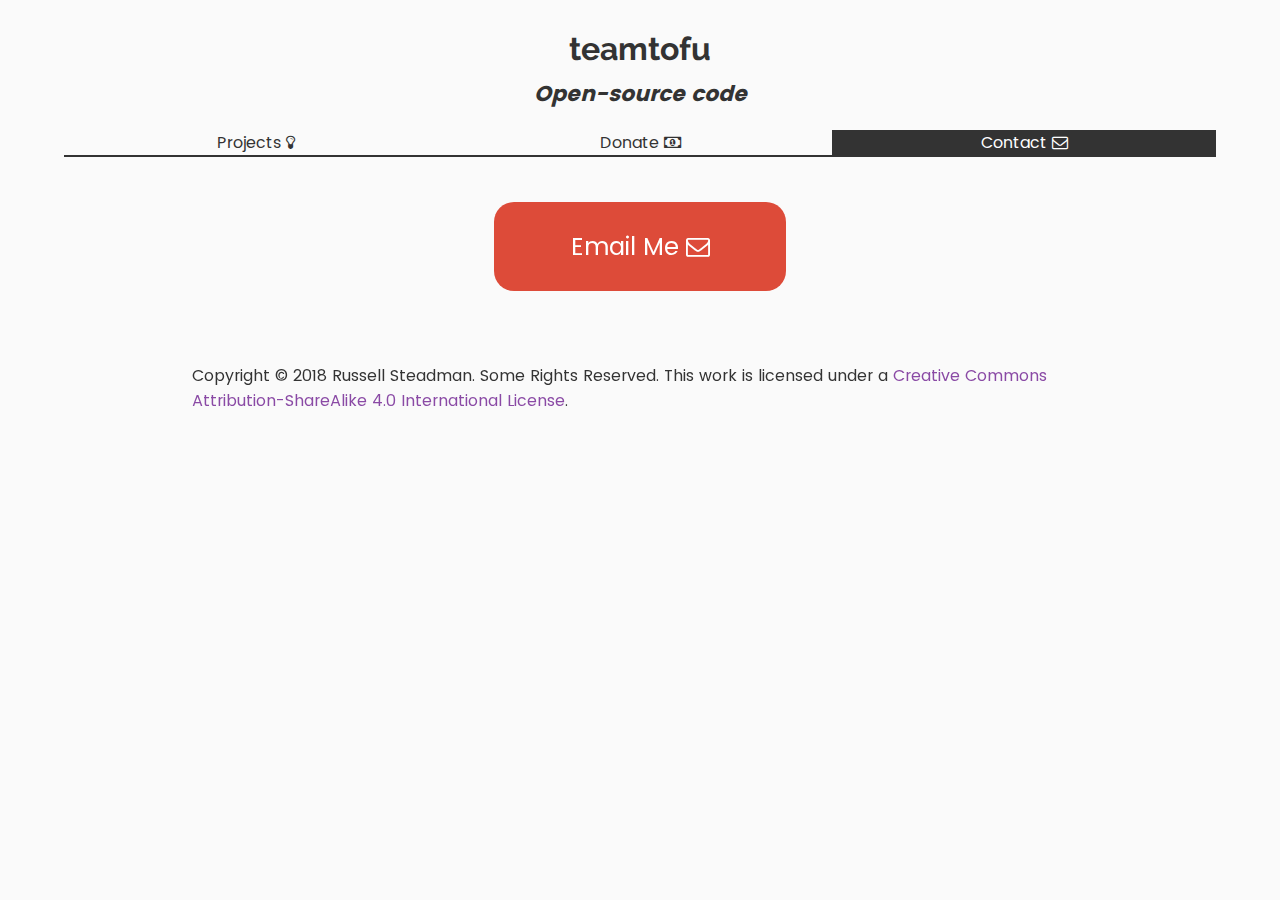
==== contact/index.html @ 70151086 "'initial'" ====
<!DOCTYPE html><html lang="en"><head><meta charset="utf-8"><meta http-equiv="X-UA-Compatible" content="IE=edge"><meta name="viewport" content="width=device-width,initial-scale=1,maximum-scale=1,user-scalable=no"><meta name="robots" content="index,follow"><link rel="apple-touch-icon" sizes="57x57" href="/icons/57.png"><link rel="apple-touch-icon" sizes="60x60" href="/icons/60.png"><link rel="apple-touch-icon" sizes="72x72" href="/icons/72.png"><link rel="apple-touch-icon" sizes="76x76" href="/icons/76.png"><link rel="apple-touch-icon" sizes="114x114" href="/icons/114.png"><link rel="apple-touch-icon" sizes="120x120" href="/icons/120.png"><link rel="apple-touch-icon" sizes="144x144" href="/icons/144.png"><link rel="apple-touch-icon" sizes="152x152" href="/icons/152.png"><link rel="apple-touch-icon" sizes="180x180" href="/icons/180.png"><link rel="icon" type="image/png" sizes="16x16" href="/icons/16.png"><link rel="icon" type="image/png" sizes="32x32" href="/icons/32.png"><link rel="icon" type="image/png" sizes="72x72" href="/icons/72.png"><link rel="icon" type="image/png" sizes="96x96" href="/icons/96.png"><link rel="icon" type="image/png" sizes="128x128" href="/icons/72.png"><link rel="icon" type="image/png" sizes="192x192" href="/icons/192.png"><meta name="msapplication-TileColor" content="#9a79d2"><meta name="msapplication-TileImage" content="/icons/144.png"><meta name="theme-color" content="#9a79d2"><link rel="manifest" href="/manifest.json"><title>Teamtofu | Code and web development</title><link href="/static/css/main.ed2d581c.css" rel="stylesheet"></head><body><div id="root" class="root"><div data-reactroot="" data-reactid="1" data-react-checksum="1185792867"><div class="home" data-reactid="2"><div class="header" data-reactid="3"><h1 class="fontduo title" data-reactid="4">teamtofu</h1><h2 class="tagline" data-reactid="5">Open-source code</h2><div class="options" data-reactid="6"><a class="softlink" href="/index.html" data-reactid="7"><div class="option" data-reactid="8"><!-- react-text: 9 -->Projects <!-- /react-text --><i class="fa fa-lightbulb-o" data-reactid="10"></i></div></a><a class="softlink" href="/donate/index.html" data-reactid="11"><div class="option" data-reactid="12"><!-- react-text: 13 -->Donate <!-- /react-text --><i class="fa fa-money" data-reactid="14"></i></div></a><a class="active" href="/contact/index.html" data-reactid="15"><div class="option" data-reactid="16"><!-- react-text: 17 -->Contact <!-- /react-text --><i class="fa fa-envelope-o" data-reactid="18"></i></div></a></div><div class="divider" data-reactid="19"></div></div><section data-scrollbar="true" class="scroll-outer" data-reactid="20"><article class="scroll-content" data-reactid="21"><div class="body" data-reactid="22"><div class="contact" data-reactid="23"><a class="email" href="mailto:e8a7d812@opayq.com" data-reactid="24"><div data-reactid="25"><!-- react-text: 26 -->Email Me <!-- /react-text --><i class="fa fa-envelope-o" data-reactid="27"></i></div></a><div class="copy" data-reactid="28"><!-- react-text: 29 -->Copyright &#xA9; 2018 Russell Steadman. Some Rights Reserved. This work is licensed under a <!-- /react-text --><a rel="license" class="softlink" href="http://creativecommons.org/licenses/by-sa/4.0/" data-reactid="30">Creative Commons Attribution-ShareAlike 4.0 International License</a><!-- react-text: 31 -->.<!-- /react-text --></div></div></div></article><aside class="scrollbar-track scrollbar-track-x" data-reactid="32"><div class="scrollbar-thumb scrollbar-thumb-x" data-reactid="33"></div></aside><aside class="scrollbar-track scrollbar-track-y" data-reactid="34"><div class="scrollbar-thumb scrollbar-thumb-y" data-reactid="35"></div></aside><canvas class="overscroll-glow" data-reactid="36"></canvas></section></div></div></div><script type="text/javascript" src="/static/js/main.002cfb19.js"></script></body></html>
---- static/css/main.ed2d581c.css ----
body{padding:0;font-size:16px}body,html{font-family:Poppins,Raleway,Arial,sans-serif}.fontduo{font-family:Raleway,Poppins,Arial,sans-serif!important}@font-face{font-family:FontAwesome;src:url(/static/media/fontawesome-webfont.674f50d2.eot);src:url(/static/media/fontawesome-webfont.674f50d2.eot?#iefix&v=4.7.0) format("embedded-opentype"),url(/static/media/fontawesome-webfont.af7ae505.woff2) format("woff2"),url(/static/media/fontawesome-webfont.fee66e71.woff) format("woff"),url(/static/media/fontawesome-webfont.b06871f2.ttf) format("truetype"),url(/static/media/fontawesome-webfont.912ec66d.svg#fontawesomeregular) format("svg");font-weight:400;font-style:normal}.fa{display:inline-block;font:normal normal normal 14px/1 FontAwesome;font-size:inherit;text-rendering:auto;-webkit-font-smoothing:antialiased;-moz-osx-font-smoothing:grayscale}.fa-2x{font-size:2em}.fa-3x{font-size:3em}.fa-4x{font-size:4em}.fa-5x{font-size:5em}.fa-envelope-o:before{content:"\F003"}.fa-home:before{content:"\F015"}.fa-download:before{content:"\F019"}.fa-key:before{content:"\F084"}.fa-github:before{content:"\F09B"}.fa-link:before{content:"\F0C1"}.fa-copy:before{content:"\F0C5"}.fa-save:before{content:"\F0C7"}.fa-money:before{content:"\F0D6"}.fa-envelope:before{content:"\F0E0"}.fa-lightbulb-o:before{content:"\F0EB"}.fa-code:before{content:"\F121"}.fa-html5:before{content:"\F13B"}.fa-css3:before{content:"\F13C"}.fa-header:before{content:"\F1DC"}.fa-paypal:before{content:"\F1ED"}.fa-copyright:before{content:"\F1F9"}.fa-creative-commons:before{content:"\F25E"}.fa-map-o:before{content:"\F278"}.fa-map:before{content:"\F279"}.fa-fa:before{content:"\F2B4"}.fa-envelope-open:before{content:"\F2B6"}.fa-envelope-open-o:before{content:"\F2B7"}.fa-id-card:before{content:"\F2C2"}.fa-id-card-o:before{content:"\F2C3"}html{font-family:sans-serif;-ms-text-size-adjust:100%;-webkit-text-size-adjust:100%}body{margin:0}article,aside,header,main,section{display:block}canvas{display:inline-block;vertical-align:baseline}[hidden]{display:none}a{background-color:transparent}a:active,a:hover{outline:0}h1{font-size:2em;margin:.67em 0}code{font-family:monospace,monospace;font-size:1em}[hidden]{display:none!important}@font-face{font-family:Poppins;font-style:normal;font-display:swap;font-weight:300;src:local("Poppins Light "),local("Poppins-Light"),url([data-uri]) format("woff2"),url(/static/media/poppins-latin-300.71c42527.woff) format("woff")}@font-face{font-family:Poppins;font-style:normal;font-display:swap;font-weight:400;src:local("Poppins Regular "),local("Poppins-Regular"),url([data-uri]) format("woff2"),url(/static/media/poppins-latin-400.37e0bed7.woff) format("woff")}@font-face{font-family:Poppins;font-style:normal;font-display:swap;font-weight:500;src:local("Poppins Medium "),local("Poppins-Medium"),url([data-uri]) format("woff2"),url(/static/media/poppins-latin-500.9d6036eb.woff) format("woff")}@font-face{font-family:Poppins;font-style:normal;font-display:swap;font-weight:600;src:local("Poppins SemiBold "),local("Poppins-SemiBold"),url([data-uri]) format("woff2"),url(/static/media/poppins-latin-600.e666dced.woff) format("woff")}@font-face{font-family:Poppins;font-style:normal;font-display:swap;font-weight:700;src:local("Poppins Bold "),local("Poppins-Bold"),url([data-uri]) format("woff2"),url([data-uri]) format("woff")}@font-face{font-family:Raleway;font-style:normal;font-display:swap;font-weight:100;src:local("Raleway Thin "),local("Raleway-Thin"),url(/static/media/raleway-latin-100.735afb75.woff2) format("woff2"),url(/static/media/raleway-latin-100.d52dfbc3.woff) format("woff")}@font-face{font-family:Raleway;font-style:italic;font-display:swap;font-weight:100;src:local("Raleway Thin italic"),local("Raleway-Thinitalic"),url(/static/media/raleway-latin-100italic.73f67602.woff2) format("woff2"),url(/static/media/raleway-latin-100italic.b95c754a.woff) format("woff")}@font-face{font-family:Raleway;font-style:normal;font-display:swap;font-weight:200;src:local("Raleway Extra Light "),local("Raleway-Extra Light"),url(/static/media/raleway-latin-200.323561d9.woff2) format("woff2"),url(/static/media/raleway-latin-200.47d350bd.woff) format("woff")}@font-face{font-family:Raleway;font-style:italic;font-display:swap;font-weight:200;src:local("Raleway Extra Light italic"),local("Raleway-Extra Lightitalic"),url(/static/media/raleway-latin-200italic.76db40bf.woff2) format("woff2"),url(/static/media/raleway-latin-200italic.a62e2b87.woff) format("woff")}@font-face{font-family:Raleway;font-style:normal;font-display:swap;font-weight:300;src:local("Raleway Light "),local("Raleway-Light"),url(/static/media/raleway-latin-300.1acb42d7.woff2) format("woff2"),url(/static/media/raleway-latin-300.34f26209.woff) format("woff")}@font-face{font-family:Raleway;font-style:italic;font-display:swap;font-weight:300;src:local("Raleway Light italic"),local("Raleway-Lightitalic"),url(/static/media/raleway-latin-300italic.4380041f.woff2) format("woff2"),url(/static/media/raleway-latin-300italic.180725ba.woff) format("woff")}@font-face{font-family:Raleway;font-style:normal;font-display:swap;font-weight:400;src:local("Raleway Regular "),local("Raleway-Regular"),url(/static/media/raleway-latin-400.2075794c.woff2) format("woff2"),url(/static/media/raleway-latin-400.bd67f25d.woff) format("woff")}@font-face{font-family:Raleway;font-style:italic;font-display:swap;font-weight:400;src:local("Raleway Regular italic"),local("Raleway-Regularitalic"),url(/static/media/raleway-latin-400italic.de4bb8c8.woff2) format("woff2"),url(/static/media/raleway-latin-400italic.a5888ae2.woff) format("woff")}@font-face{font-family:Raleway;font-style:normal;font-display:swap;font-weight:500;src:local("Raleway Medium "),local("Raleway-Medium"),url(/static/media/raleway-latin-500.de818060.woff2) format("woff2"),url(/static/media/raleway-latin-500.82718281.woff) format("woff")}@font-face{font-family:Raleway;font-style:italic;font-display:swap;font-weight:500;src:local("Raleway Medium italic"),local("Raleway-Mediumitalic"),url(/static/media/raleway-latin-500italic.0ed855b4.woff2) format("woff2"),url(/static/media/raleway-latin-500italic.5fbef688.woff) format("woff")}@font-face{font-family:Raleway;font-style:normal;font-display:swap;font-weight:600;src:local("Raleway SemiBold "),local("Raleway-SemiBold"),url(/static/media/raleway-latin-600.bd2bb116.woff2) format("woff2"),url(/static/media/raleway-latin-600.eae0742c.woff) format("woff")}@font-face{font-family:Raleway;font-style:italic;font-display:swap;font-weight:600;src:local("Raleway SemiBold italic"),local("Raleway-SemiBolditalic"),url(/static/media/raleway-latin-600italic.c031cce6.woff2) format("woff2"),url(/static/media/raleway-latin-600italic.43b080a4.woff) format("woff")}@font-face{font-family:Raleway;font-style:normal;font-display:swap;font-weight:700;src:local("Raleway Bold "),local("Raleway-Bold"),url(/static/media/raleway-latin-700.dcbe8703.woff2) format("woff2"),url(/static/media/raleway-latin-700.5098f8c8.woff) format("woff")}@font-face{font-family:Raleway;font-style:italic;font-display:swap;font-weight:700;src:local("Raleway Bold italic"),local("Raleway-Bolditalic"),url(/static/media/raleway-latin-700italic.52a8c3f8.woff2) format("woff2"),url(/static/media/raleway-latin-700italic.bfa3acd9.woff) format("woff")}@font-face{font-family:Raleway;font-style:normal;font-display:swap;font-weight:800;src:local("Raleway ExtraBold "),local("Raleway-ExtraBold"),url(/static/media/raleway-latin-800.47609ca0.woff2) format("woff2"),url(/static/media/raleway-latin-800.2277f1ba.woff) format("woff")}@font-face{font-family:Raleway;font-style:italic;font-display:swap;font-weight:800;src:local("Raleway ExtraBold italic"),local("Raleway-ExtraBolditalic"),url(/static/media/raleway-latin-800italic.e571e4c8.woff2) format("woff2"),url(/static/media/raleway-latin-800italic.b12796f5.woff) format("woff")}@font-face{font-family:Raleway;font-style:normal;font-display:swap;font-weight:900;src:local("Raleway #000 "),local("Raleway-Black"),url(/static/media/raleway-latin-900.0f85e4bf.woff2) format("woff2"),url(/static/media/raleway-latin-900.a58f25dc.woff) format("woff")}@font-face{font-family:Raleway;font-style:italic;font-display:swap;font-weight:900;src:local("Raleway #000 italic"),local("Raleway-Blackitalic"),url(/static/media/raleway-latin-900italic.c8f1b2c3.woff2) format("woff2"),url(/static/media/raleway-latin-900italic.f202fc5b.woff) format("woff")}.default{cursor:default}.default,.home{-webkit-user-select:none;-moz-user-select:none;-ms-user-select:none;user-select:none}.home{display:-webkit-box;display:-ms-flexbox;display:flex;-webkit-box-orient:vertical;-webkit-box-direction:normal;-ms-flex-direction:column;flex-direction:column;width:100vw;height:100vh;overflow:hidden;-webkit-box-align:center;-ms-flex-align:center;align-items:center;font-size:16px}.home .header{text-align:center}.home .header .title{margin:30px 0 10px}.home .header .tagline{font-style:italic;font-size:1.35em}.home .header .options{margin-top:20px;width:90vw;display:-webkit-box;display:-ms-flexbox;display:flex;-ms-flex-pack:distribute;justify-content:space-around}.home .header .options a{outline:0;color:#333;display:block;width:100%;text-decoration:none}.home .header .options a:hover{font-weight:700}.home .header .options a.active{background-color:#333;color:#fff;font-weight:400}.home .header .options a .option{width:100%}.home .header .divider{background-color:#333;height:2px;width:90vw}.home .scroll-content,.home .scroll-outer{width:100%}.home .body,.home .scroll-content,.home .scroll-outer{display:-webkit-box;display:-ms-flexbox;display:flex;-webkit-box-flex:1;-ms-flex-positive:1;flex-grow:1}.home .body{width:100vw;height:100%;-webkit-box-orient:vertical;-webkit-box-direction:normal;-ms-flex-direction:column;flex-direction:column;-webkit-box-align:center;-ms-flex-align:center;align-items:center}.home .body .cardgroup{width:100vw}.home .body .cardgroup .card{width:80vw;margin:4vh 10vw;padding:5vh 3vw;border:2px solid #333;border-radius:7px;background-color:#fafafa}@media only screen and (min-width:512px){.home .body .cardgroup .card{width:60vw;margin:4vh 20vw}}.home .body .cardgroup .card .name{font-weight:400;font-size:28px;margin-bottom:10px}.home .body .cardgroup .card .docs{outline:0;text-decoration:none}.home .body .cardgroup .card .docs div{padding:1.5vh 1vw;margin:1vh 0;background-color:#8a4aa5;color:#fff;width:100%;text-align:center}.home .body .cardgroup .card .download .github{outline:0;text-decoration:none}.home .body .cardgroup .card .download .github div{padding:1.5vh 1vw;margin:1vh 0;background-color:#24292e;color:#fff;width:100%;text-align:center}.home .body .cardgroup .card .download .npm{width:100%;background-color:#f0f0f0}.home .body .cardgroup .card .download .npm div{padding:5px;-webkit-user-select:text;-moz-user-select:text;-ms-user-select:text;user-select:text}.home .body .cardgroup .card .download .bower{width:100%;background-color:#f0f0f0}.home .body .cardgroup .card .download .bower div{padding:5px;-webkit-user-select:text;-moz-user-select:text;-ms-user-select:text;user-select:text}.home .body .cardgroup .card .license{margin-top:2vh;font-style:italic}.home .body .copy{margin:3vh 15vw;width:70vw}.home .body .donate{width:100vw;display:-webkit-box;display:-ms-flexbox;display:flex;-webkit-box-orient:vertical;-webkit-box-direction:normal;-ms-flex-direction:column;flex-direction:column;-webkit-box-align:center;-ms-flex-align:center;align-items:center}.home .body .donate .paypal{font-size:24px;color:#fff;text-decoration:none;-ms-flex-negative:1;flex-shrink:1}.home .body .donate .paypal div{padding:3vh 6vw;margin:5vh 0;border-radius:20px;background:linear-gradient(45deg,#009cde,#003087)}.home .body .contact{width:100vw;display:-webkit-box;display:-ms-flexbox;display:flex;-webkit-box-orient:vertical;-webkit-box-direction:normal;-ms-flex-direction:column;flex-direction:column;-webkit-box-align:center;-ms-flex-align:center;align-items:center}.home .body .contact .email{font-size:24px;color:#fff;text-decoration:none}.home .body .contact .email div{padding:3vh 6vw;margin:5vh 0;border-radius:20px;background-color:#dd4b39}body,html{margin:0;padding:0;font-size:16px;color:#333;background-color:#fafafa}*,:after,:before{box-sizing:border-box}.softlink{color:#8a4aa5;text-decoration:none}.softlink:hover{text-decoration:underline}h1,h2,h3,h4,h5,h6{margin:0;padding:0}[data-scrollbar],[scrollbar],scrollbar{display:block;position:relative}[data-scrollbar] .scroll-content,[scrollbar] .scroll-content,scrollbar .scroll-content{-webkit-transform:translateZ(0);transform:translateZ(0)}[data-scrollbar] .scrollbar-track,[scrollbar] .scrollbar-track,scrollbar .scrollbar-track{position:absolute;opacity:0;z-index:1;transition:opacity .5s ease-out,background .5s ease-out;background:0 0;-webkit-user-select:none;-moz-user-select:none;-ms-user-select:none;user-select:none}[data-scrollbar] .scrollbar-track:hover,[scrollbar] .scrollbar-track:hover,scrollbar .scrollbar-track:hover{opacity:1;background:hsla(0,0%,87%,.75)}[data-scrollbar] .scrollbar-track-x,[scrollbar] .scrollbar-track-x,scrollbar .scrollbar-track-x{bottom:0;left:0;width:100%;height:8px}[data-scrollbar] .scrollbar-track-y,[scrollbar] .scrollbar-track-y,scrollbar .scrollbar-track-y{top:0;right:0;width:8px;height:100%}[data-scrollbar] .scrollbar-thumb,[scrollbar] .scrollbar-thumb,scrollbar .scrollbar-thumb{position:absolute;top:0;left:0;width:8px;height:8px;background:rgba(0,0,0,.5);border-radius:4px}[data-scrollbar] .overscroll-glow,[scrollbar] .overscroll-glow,scrollbar .overscroll-glow{position:absolute;top:0;left:0;width:100%;height:100%}
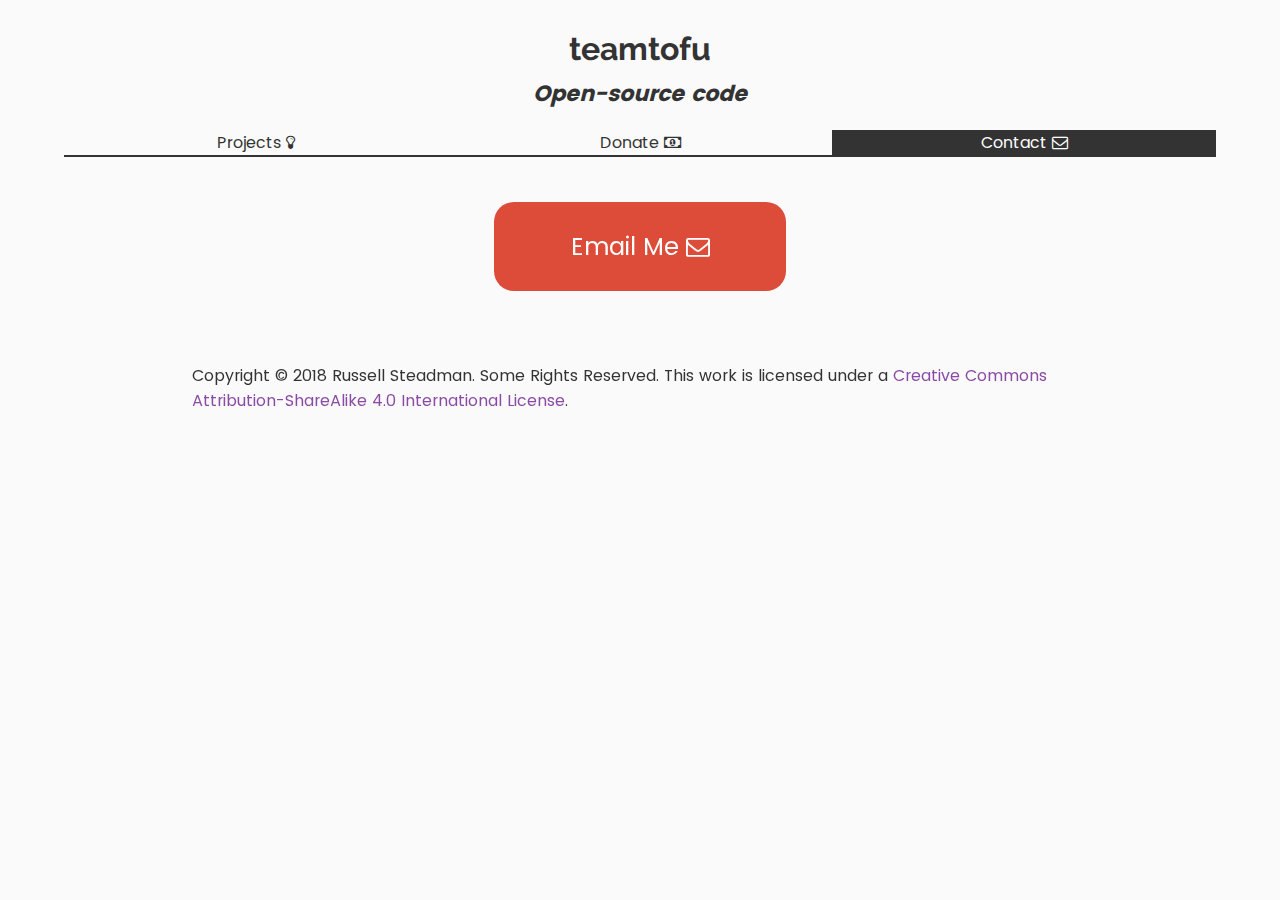
==== commit 29a0e908: "Fix mobile issue" ====
--- a/contact/index.html
+++ b/contact/index.html
@@ -1 +1 @@
-<!DOCTYPE html><html lang="en"><head><meta charset="utf-8"><meta http-equiv="X-UA-Compatible" content="IE=edge"><meta name="viewport" content="width=device-width,initial-scale=1,maximum-scale=1,user-scalable=no"><meta name="robots" content="index,follow"><link rel="apple-touch-icon" sizes="57x57" href="/icons/57.png"><link rel="apple-touch-icon" sizes="60x60" href="/icons/60.png"><link rel="apple-touch-icon" sizes="72x72" href="/icons/72.png"><link rel="apple-touch-icon" sizes="76x76" href="/icons/76.png"><link rel="apple-touch-icon" sizes="114x114" href="/icons/114.png"><link rel="apple-touch-icon" sizes="120x120" href="/icons/120.png"><link rel="apple-touch-icon" sizes="144x144" href="/icons/144.png"><link rel="apple-touch-icon" sizes="152x152" href="/icons/152.png"><link rel="apple-touch-icon" sizes="180x180" href="/icons/180.png"><link rel="icon" type="image/png" sizes="16x16" href="/icons/16.png"><link rel="icon" type="image/png" sizes="32x32" href="/icons/32.png"><link rel="icon" type="image/png" sizes="72x72" href="/icons/72.png"><link rel="icon" type="image/png" sizes="96x96" href="/icons/96.png"><link rel="icon" type="image/png" sizes="128x128" href="/icons/72.png"><link rel="icon" type="image/png" sizes="192x192" href="/icons/192.png"><meta name="msapplication-TileColor" content="#9a79d2"><meta name="msapplication-TileImage" content="/icons/144.png"><meta name="theme-color" content="#9a79d2"><link rel="manifest" href="/manifest.json"><title>Teamtofu | Code and web development</title><link href="/static/css/main.ed2d581c.css" rel="stylesheet"></head><body><div id="root" class="root"><div data-reactroot="" data-reactid="1" data-react-checksum="1185792867"><div class="home" data-reactid="2"><div class="header" data-reactid="3"><h1 class="fontduo title" data-reactid="4">teamtofu</h1><h2 class="tagline" data-reactid="5">Open-source code</h2><div class="options" data-reactid="6"><a class="softlink" href="/index.html" data-reactid="7"><div class="option" data-reactid="8"><!-- react-text: 9 -->Projects <!-- /react-text --><i class="fa fa-lightbulb-o" data-reactid="10"></i></div></a><a class="softlink" href="/donate/index.html" data-reactid="11"><div class="option" data-reactid="12"><!-- react-text: 13 -->Donate <!-- /react-text --><i class="fa fa-money" data-reactid="14"></i></div></a><a class="active" href="/contact/index.html" data-reactid="15"><div class="option" data-reactid="16"><!-- react-text: 17 -->Contact <!-- /react-text --><i class="fa fa-envelope-o" data-reactid="18"></i></div></a></div><div class="divider" data-reactid="19"></div></div><section data-scrollbar="true" class="scroll-outer" data-reactid="20"><article class="scroll-content" data-reactid="21"><div class="body" data-reactid="22"><div class="contact" data-reactid="23"><a class="email" href="mailto:e8a7d812@opayq.com" data-reactid="24"><div data-reactid="25"><!-- react-text: 26 -->Email Me <!-- /react-text --><i class="fa fa-envelope-o" data-reactid="27"></i></div></a><div class="copy" data-reactid="28"><!-- react-text: 29 -->Copyright &#xA9; 2018 Russell Steadman. Some Rights Reserved. This work is licensed under a <!-- /react-text --><a rel="license" class="softlink" href="http://creativecommons.org/licenses/by-sa/4.0/" data-reactid="30">Creative Commons Attribution-ShareAlike 4.0 International License</a><!-- react-text: 31 -->.<!-- /react-text --></div></div></div></article><aside class="scrollbar-track scrollbar-track-x" data-reactid="32"><div class="scrollbar-thumb scrollbar-thumb-x" data-reactid="33"></div></aside><aside class="scrollbar-track scrollbar-track-y" data-reactid="34"><div class="scrollbar-thumb scrollbar-thumb-y" data-reactid="35"></div></aside><canvas class="overscroll-glow" data-reactid="36"></canvas></section></div></div></div><script type="text/javascript" src="/static/js/main.002cfb19.js"></script></body></html>+<!DOCTYPE html><html lang="en"><head><meta charset="utf-8"><meta http-equiv="X-UA-Compatible" content="IE=edge"><meta name="viewport" content="width=device-width,initial-scale=1,maximum-scale=1,user-scalable=no"><meta name="robots" content="index,follow"><link rel="apple-touch-icon" sizes="57x57" href="/icons/57.png"><link rel="apple-touch-icon" sizes="60x60" href="/icons/60.png"><link rel="apple-touch-icon" sizes="72x72" href="/icons/72.png"><link rel="apple-touch-icon" sizes="76x76" href="/icons/76.png"><link rel="apple-touch-icon" sizes="114x114" href="/icons/114.png"><link rel="apple-touch-icon" sizes="120x120" href="/icons/120.png"><link rel="apple-touch-icon" sizes="144x144" href="/icons/144.png"><link rel="apple-touch-icon" sizes="152x152" href="/icons/152.png"><link rel="apple-touch-icon" sizes="180x180" href="/icons/180.png"><link rel="icon" type="image/png" sizes="16x16" href="/icons/16.png"><link rel="icon" type="image/png" sizes="32x32" href="/icons/32.png"><link rel="icon" type="image/png" sizes="72x72" href="/icons/72.png"><link rel="icon" type="image/png" sizes="96x96" href="/icons/96.png"><link rel="icon" type="image/png" sizes="128x128" href="/icons/72.png"><link rel="icon" type="image/png" sizes="192x192" href="/icons/192.png"><meta name="msapplication-TileColor" content="#9a79d2"><meta name="msapplication-TileImage" content="/icons/144.png"><meta name="theme-color" content="#9a79d2"><link rel="manifest" href="/manifest.json"><title>Teamtofu | Code and web development</title><link href="/static/css/main.1d068de7.css" rel="stylesheet"></head><body><div id="root" class="root"><div data-reactroot="" data-reactid="1" data-react-checksum="1185792867"><div class="home" data-reactid="2"><div class="header" data-reactid="3"><h1 class="fontduo title" data-reactid="4">teamtofu</h1><h2 class="tagline" data-reactid="5">Open-source code</h2><div class="options" data-reactid="6"><a class="softlink" href="/index.html" data-reactid="7"><div class="option" data-reactid="8"><!-- react-text: 9 -->Projects <!-- /react-text --><i class="fa fa-lightbulb-o" data-reactid="10"></i></div></a><a class="softlink" href="/donate/index.html" data-reactid="11"><div class="option" data-reactid="12"><!-- react-text: 13 -->Donate <!-- /react-text --><i class="fa fa-money" data-reactid="14"></i></div></a><a class="active" href="/contact/index.html" data-reactid="15"><div class="option" data-reactid="16"><!-- react-text: 17 -->Contact <!-- /react-text --><i class="fa fa-envelope-o" data-reactid="18"></i></div></a></div><div class="divider" data-reactid="19"></div></div><section data-scrollbar="true" class="scroll-outer" data-reactid="20"><article class="scroll-content" data-reactid="21"><div class="body" data-reactid="22"><div class="contact" data-reactid="23"><a class="email" href="mailto:e8a7d812@opayq.com" data-reactid="24"><div data-reactid="25"><!-- react-text: 26 -->Email Me <!-- /react-text --><i class="fa fa-envelope-o" data-reactid="27"></i></div></a><div class="copy" data-reactid="28"><!-- react-text: 29 -->Copyright &#xA9; 2018 Russell Steadman. Some Rights Reserved. This work is licensed under a <!-- /react-text --><a rel="license" class="softlink" href="http://creativecommons.org/licenses/by-sa/4.0/" data-reactid="30">Creative Commons Attribution-ShareAlike 4.0 International License</a><!-- react-text: 31 -->.<!-- /react-text --></div></div></div></article><aside class="scrollbar-track scrollbar-track-x" data-reactid="32"><div class="scrollbar-thumb scrollbar-thumb-x" data-reactid="33"></div></aside><aside class="scrollbar-track scrollbar-track-y" data-reactid="34"><div class="scrollbar-thumb scrollbar-thumb-y" data-reactid="35"></div></aside><canvas class="overscroll-glow" data-reactid="36"></canvas></section></div></div></div><script type="text/javascript" src="/static/js/main.4d1da8d4.js"></script></body></html>--- a/static/css/main.1d068de7.css
+++ b/static/css/main.1d068de7.css
@@ -0,0 +1 @@
+#root,body{margin:0;padding:0;font-size:16px}#root,body,html{font-family:Poppins,Raleway,Arial,sans-serif}.fontduo{font-family:Raleway,Poppins,Arial,sans-serif!important}@font-face{font-family:FontAwesome;src:url(/static/media/fontawesome-webfont.674f50d2.eot);src:url(/static/media/fontawesome-webfont.674f50d2.eot?#iefix&v=4.7.0) format("embedded-opentype"),url(/static/media/fontawesome-webfont.af7ae505.woff2) format("woff2"),url(/static/media/fontawesome-webfont.fee66e71.woff) format("woff"),url(/static/media/fontawesome-webfont.b06871f2.ttf) format("truetype"),url(/static/media/fontawesome-webfont.912ec66d.svg#fontawesomeregular) format("svg");font-weight:400;font-style:normal}.fa{display:inline-block;font:normal normal normal 14px/1 FontAwesome;font-size:inherit;text-rendering:auto;-webkit-font-smoothing:antialiased;-moz-osx-font-smoothing:grayscale}.fa-2x{font-size:2em}.fa-3x{font-size:3em}.fa-4x{font-size:4em}.fa-5x{font-size:5em}.fa-envelope-o:before{content:"\F003"}.fa-user:before{content:"\F007"}.fa-th:before{content:"\F00A"}.fa-home:before{content:"\F015"}.fa-download:before{content:"\F019"}.fa-repeat:before{content:"\F01E"}.fa-text-width:before{content:"\F035"}.fa-image:before{content:"\F03E"}.fa-random:before{content:"\F074"}.fa-key:before{content:"\F084"}.fa-github:before{content:"\F09B"}.fa-group:before{content:"\F0C0"}.fa-link:before{content:"\F0C1"}.fa-copy:before{content:"\F0C5"}.fa-save:before{content:"\F0C7"}.fa-money:before{content:"\F0D6"}.fa-sort:before{content:"\F0DC"}.fa-sort-desc:before{content:"\F0DD"}.fa-envelope:before{content:"\F0E0"}.fa-lightbulb-o:before{content:"\F0EB"}.fa-code:before{content:"\F121"}.fa-html5:before{content:"\F13B"}.fa-css3:before{content:"\F13C"}.fa-apple:before{content:"\F179"}.fa-try:before{content:"\F195"}.fa-header:before{content:"\F1DC"}.fa-paypal:before{content:"\F1ED"}.fa-copyright:before{content:"\F1F9"}.fa-object-group:before{content:"\F247"}.fa-clone:before{content:"\F24D"}.fa-creative-commons:before{content:"\F25E"}.fa-map-o:before{content:"\F278"}.fa-map:before{content:"\F279"}.fa-edge:before{content:"\F282"}.fa-percent:before{content:"\F295"}.fa-fa:before{content:"\F2B4"}.fa-envelope-open:before{content:"\F2B6"}.fa-envelope-open-o:before{content:"\F2B7"}.fa-user-o:before{content:"\F2C0"}.fa-id-card:before{content:"\F2C2"}.fa-id-card-o:before{content:"\F2C3"}html{font-family:sans-serif;-ms-text-size-adjust:100%;-webkit-text-size-adjust:100%}body{margin:0}article,aside,header,main,section{display:block}canvas{display:inline-block;vertical-align:baseline}[hidden]{display:none}a{background-color:transparent}a:active,a:hover{outline:0}b{font-weight:700}h1{font-size:2em;margin:.67em 0}code{font-family:monospace,monospace;font-size:1em}th{padding:0}[hidden]{display:none!important}@font-face{font-family:Poppins;font-style:normal;font-display:swap;font-weight:300;src:local("Poppins Light "),local("Poppins-Light"),url([data-uri]) format("woff2"),url(/static/media/poppins-latin-300.71c42527.woff) format("woff")}@font-face{font-family:Poppins;font-style:normal;font-display:swap;font-weight:400;src:local("Poppins Regular "),local("Poppins-Regular"),url([data-uri]) format("woff2"),url(/static/media/poppins-latin-400.37e0bed7.woff) format("woff")}@font-face{font-family:Poppins;font-style:normal;font-display:swap;font-weight:500;src:local("Poppins Medium "),local("Poppins-Medium"),url([data-uri]) format("woff2"),url(/static/media/poppins-latin-500.9d6036eb.woff) format("woff")}@font-face{font-family:Poppins;font-style:normal;font-display:swap;font-weight:600;src:local("Poppins SemiBold "),local("Poppins-SemiBold"),url([data-uri]) format("woff2"),url(/static/media/poppins-latin-600.e666dced.woff) format("woff")}@font-face{font-family:Poppins;font-style:normal;font-display:swap;font-weight:700;src:local("Poppins Bold "),local("Poppins-Bold"),url([data-uri]) format("woff2"),url([data-uri]) format("woff")}@font-face{font-family:Raleway;font-style:normal;font-display:swap;font-weight:100;src:local("Raleway Thin "),local("Raleway-Thin"),url(/static/media/raleway-latin-100.735afb75.woff2) format("woff2"),url(/static/media/raleway-latin-100.d52dfbc3.woff) format("woff")}@font-face{font-family:Raleway;font-style:italic;font-display:swap;font-weight:100;src:local("Raleway Thin italic"),local("Raleway-Thinitalic"),url(/static/media/raleway-latin-100italic.73f67602.woff2) format("woff2"),url(/static/media/raleway-latin-100italic.b95c754a.woff) format("woff")}@font-face{font-family:Raleway;font-style:normal;font-display:swap;font-weight:200;src:local("Raleway Extra Light "),local("Raleway-Extra Light"),url(/static/media/raleway-latin-200.323561d9.woff2) format("woff2"),url(/static/media/raleway-latin-200.47d350bd.woff) format("woff")}@font-face{font-family:Raleway;font-style:italic;font-display:swap;font-weight:200;src:local("Raleway Extra Light italic"),local("Raleway-Extra Lightitalic"),url(/static/media/raleway-latin-200italic.76db40bf.woff2) format("woff2"),url(/static/media/raleway-latin-200italic.a62e2b87.woff) format("woff")}@font-face{font-family:Raleway;font-style:normal;font-display:swap;font-weight:300;src:local("Raleway Light "),local("Raleway-Light"),url(/static/media/raleway-latin-300.1acb42d7.woff2) format("woff2"),url(/static/media/raleway-latin-300.34f26209.woff) format("woff")}@font-face{font-family:Raleway;font-style:italic;font-display:swap;font-weight:300;src:local("Raleway Light italic"),local("Raleway-Lightitalic"),url(/static/media/raleway-latin-300italic.4380041f.woff2) format("woff2"),url(/static/media/raleway-latin-300italic.180725ba.woff) format("woff")}@font-face{font-family:Raleway;font-style:normal;font-display:swap;font-weight:400;src:local("Raleway Regular "),local("Raleway-Regular"),url(/static/media/raleway-latin-400.2075794c.woff2) format("woff2"),url(/static/media/raleway-latin-400.bd67f25d.woff) format("woff")}@font-face{font-family:Raleway;font-style:italic;font-display:swap;font-weight:400;src:local("Raleway Regular italic"),local("Raleway-Regularitalic"),url(/static/media/raleway-latin-400italic.de4bb8c8.woff2) format("woff2"),url(/static/media/raleway-latin-400italic.a5888ae2.woff) format("woff")}@font-face{font-family:Raleway;font-style:normal;font-display:swap;font-weight:500;src:local("Raleway Medium "),local("Raleway-Medium"),url(/static/media/raleway-latin-500.de818060.woff2) format("woff2"),url(/static/media/raleway-latin-500.82718281.woff) format("woff")}@font-face{font-family:Raleway;font-style:italic;font-display:swap;font-weight:500;src:local("Raleway Medium italic"),local("Raleway-Mediumitalic"),url(/static/media/raleway-latin-500italic.0ed855b4.woff2) format("woff2"),url(/static/media/raleway-latin-500italic.5fbef688.woff) format("woff")}@font-face{font-family:Raleway;font-style:normal;font-display:swap;font-weight:600;src:local("Raleway SemiBold "),local("Raleway-SemiBold"),url(/static/media/raleway-latin-600.bd2bb116.woff2) format("woff2"),url(/static/media/raleway-latin-600.eae0742c.woff) format("woff")}@font-face{font-family:Raleway;font-style:italic;font-display:swap;font-weight:600;src:local("Raleway SemiBold italic"),local("Raleway-SemiBolditalic"),url(/static/media/raleway-latin-600italic.c031cce6.woff2) format("woff2"),url(/static/media/raleway-latin-600italic.43b080a4.woff) format("woff")}@font-face{font-family:Raleway;font-style:normal;font-display:swap;font-weight:700;src:local("Raleway Bold "),local("Raleway-Bold"),url(/static/media/raleway-latin-700.dcbe8703.woff2) format("woff2"),url(/static/media/raleway-latin-700.5098f8c8.woff) format("woff")}@font-face{font-family:Raleway;font-style:italic;font-display:swap;font-weight:700;src:local("Raleway Bold italic"),local("Raleway-Bolditalic"),url(/static/media/raleway-latin-700italic.52a8c3f8.woff2) format("woff2"),url(/static/media/raleway-latin-700italic.bfa3acd9.woff) format("woff")}@font-face{font-family:Raleway;font-style:normal;font-display:swap;font-weight:800;src:local("Raleway ExtraBold "),local("Raleway-ExtraBold"),url(/static/media/raleway-latin-800.47609ca0.woff2) format("woff2"),url(/static/media/raleway-latin-800.2277f1ba.woff) format("woff")}@font-face{font-family:Raleway;font-style:italic;font-display:swap;font-weight:800;src:local("Raleway ExtraBold italic"),local("Raleway-ExtraBolditalic"),url(/static/media/raleway-latin-800italic.e571e4c8.woff2) format("woff2"),url(/static/media/raleway-latin-800italic.b12796f5.woff) format("woff")}@font-face{font-family:Raleway;font-style:normal;font-display:swap;font-weight:900;src:local("Raleway #000 "),local("Raleway-Black"),url(/static/media/raleway-latin-900.0f85e4bf.woff2) format("woff2"),url(/static/media/raleway-latin-900.a58f25dc.woff) format("woff")}@font-face{font-family:Raleway;font-style:italic;font-display:swap;font-weight:900;src:local("Raleway #000 italic"),local("Raleway-Blackitalic"),url(/static/media/raleway-latin-900italic.c8f1b2c3.woff2) format("woff2"),url(/static/media/raleway-latin-900italic.f202fc5b.woff) format("woff")}.default{cursor:default}.default,.home{-webkit-user-select:none;-moz-user-select:none;-ms-user-select:none;user-select:none}.home{width:100vw;overflow:hidden;font-size:16px;margin-top:157px}.home .header{text-align:center;height:157px;width:100vw;position:absolute;top:0}.home .header .title{margin:30px 0 10px;font-size:32px}.home .header .tagline{font-style:italic;font-size:22px}.home .header .options{margin:20px 5vw 0;width:90vw;display:-webkit-box;display:-ms-flexbox;display:flex;-ms-flex-pack:distribute;justify-content:space-around}.home .header .options a{outline:0;color:#333;display:block;width:100%;text-decoration:none}.home .header .options a:hover{font-weight:700}.home .header .options a.active{background-color:#333;color:#fff;font-weight:400}.home .header .options a .option{width:100%}.home .header .divider{background-color:#333;height:2px;margin:0 5vw;width:90vw}.home .scroll-content,.home .scroll-outer{width:100%;height:100%}.home .body,.home .scroll-content,.home .scroll-outer{display:-webkit-box;display:-ms-flexbox;display:flex;-webkit-box-flex:1;-ms-flex-positive:1;flex-grow:1}.home .body{width:100vw;height:calc(100vh - 157px);-webkit-box-orient:vertical;-webkit-box-direction:normal;-ms-flex-direction:column;flex-direction:column;-webkit-box-align:center;-ms-flex-align:center;align-items:center}.home .body .cardgroup{width:100vw}.home .body .cardgroup .card{width:80vw;margin:4vh 10vw;padding:5vh 3vw;border:2px solid #333;border-radius:7px;background-color:#fafafa}@media only screen and (min-width:512px){.home .body .cardgroup .card{width:60vw;margin:4vh 20vw}}.home .body .cardgroup .card .name{font-weight:400;font-size:28px;margin-bottom:10px}.home .body .cardgroup .card .docs{outline:0;text-decoration:none}.home .body .cardgroup .card .docs div{padding:1.5vh 1vw;margin:1vh 0;background-color:#8a4aa5;color:#fff;width:100%;text-align:center}.home .body .cardgroup .card .download .github{outline:0;text-decoration:none}.home .body .cardgroup .card .download .github div{padding:1.5vh 1vw;margin:1vh 0;background-color:#24292e;color:#fff;width:100%;text-align:center}.home .body .cardgroup .card .download .npm{width:100%;background-color:#f0f0f0}.home .body .cardgroup .card .download .npm div{padding:5px;-webkit-user-select:text;-moz-user-select:text;-ms-user-select:text;user-select:text}.home .body .cardgroup .card .download .bower{width:100%;background-color:#f0f0f0}.home .body .cardgroup .card .download .bower div{padding:5px;-webkit-user-select:text;-moz-user-select:text;-ms-user-select:text;user-select:text}.home .body .cardgroup .card .license{margin-top:2vh;font-style:italic}.home .body .copy{margin:3vh 15vw 70px;width:70vw}.home .body .donate{width:100vw;display:-webkit-box;display:-ms-flexbox;display:flex;-webkit-box-orient:vertical;-webkit-box-direction:normal;-ms-flex-direction:column;flex-direction:column;-webkit-box-align:center;-ms-flex-align:center;align-items:center}.home .body .donate .paypal{font-size:24px;color:#fff;text-decoration:none;-ms-flex-negative:1;flex-shrink:1}.home .body .donate .paypal div{padding:3vh 6vw;margin:5vh 0;border-radius:20px;background:linear-gradient(45deg,#009cde,#003087)}.home .body .contact{width:100vw;display:-webkit-box;display:-ms-flexbox;display:flex;-webkit-box-orient:vertical;-webkit-box-direction:normal;-ms-flex-direction:column;flex-direction:column;-webkit-box-align:center;-ms-flex-align:center;align-items:center}.home .body .contact .email{font-size:24px;color:#fff;text-decoration:none}.home .body .contact .email div{padding:3vh 6vw;margin:5vh 0;border-radius:20px;background-color:#dd4b39}.body-enter{position:relative;left:100vw;top:0;z-index:2}.body-enter.body-enter-active{transition:left .5s ease;left:0}.body-leave{position:absolute;left:0;top:0;z-index:3}.body-leave.body-leave-active{transition:left .5s ease;left:-100vw}body,html{margin:0;padding:0;font-size:16px;color:#333;background-color:#fafafa}*,:after,:before{box-sizing:border-box}.softlink{color:#8a4aa5;text-decoration:none}.softlink:hover{text-decoration:underline}h1,h2,h3,h4,h5,h6{margin:0;padding:0}[data-scrollbar],[scrollbar],scrollbar{display:block;position:relative}[data-scrollbar] .scroll-content,[scrollbar] .scroll-content,scrollbar .scroll-content{-webkit-transform:translateZ(0);transform:translateZ(0)}[data-scrollbar] .scrollbar-track,[scrollbar] .scrollbar-track,scrollbar .scrollbar-track{position:absolute;opacity:0;z-index:1;transition:opacity .5s ease-out,background .5s ease-out;background:0 0;-webkit-user-select:none;-moz-user-select:none;-ms-user-select:none;user-select:none}[data-scrollbar] .scrollbar-track.show,[data-scrollbar] .scrollbar-track:hover,[scrollbar] .scrollbar-track.show,[scrollbar] .scrollbar-track:hover,scrollbar .scrollbar-track.show,scrollbar .scrollbar-track:hover{opacity:1}[data-scrollbar] .scrollbar-track:hover,[scrollbar] .scrollbar-track:hover,scrollbar .scrollbar-track:hover{background:hsla(0,0%,87%,.75)}[data-scrollbar] .scrollbar-track-x,[scrollbar] .scrollbar-track-x,scrollbar .scrollbar-track-x{bottom:0;left:0;width:100%;height:8px}[data-scrollbar] .scrollbar-track-y,[scrollbar] .scrollbar-track-y,scrollbar .scrollbar-track-y{top:0;right:0;width:8px;height:100%}[data-scrollbar] .scrollbar-thumb,[scrollbar] .scrollbar-thumb,scrollbar .scrollbar-thumb{position:absolute;top:0;left:0;width:8px;height:8px;background:rgba(0,0,0,.5);border-radius:4px}[data-scrollbar] .overscroll-glow,[scrollbar] .overscroll-glow,scrollbar .overscroll-glow{position:absolute;top:0;left:0;width:100%;height:100%}